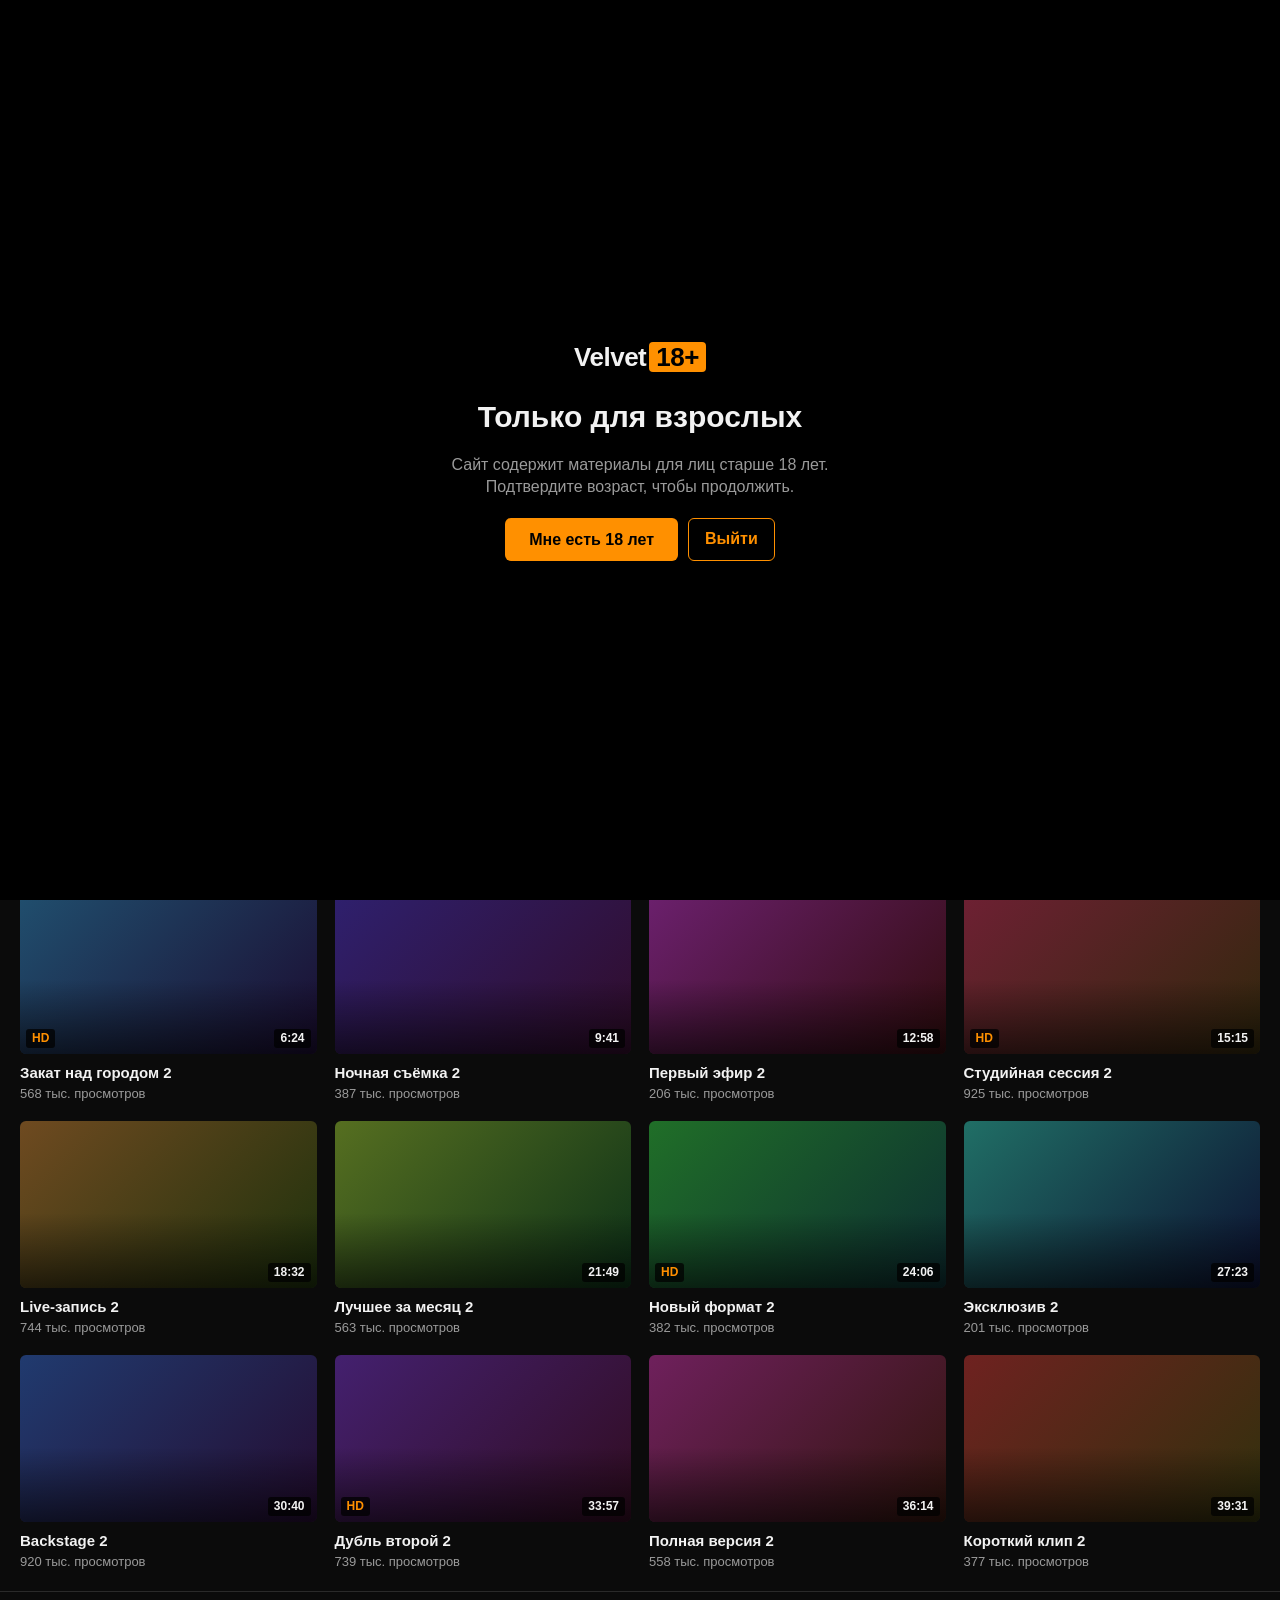
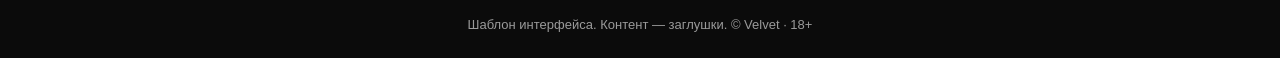
==== pornolight/index.html @ 8020f04d "Add files via upload" ====
<!DOCTYPE html>
<html lang="ru">
<head>
<meta charset="utf-8">
<meta name="viewport" content="width=device-width, initial-scale=1, viewport-fit=cover">
<title>Velvet — видеоплатформа 18+</title>
<link rel="stylesheet" href="assets/css/styles.css">
</head>
<body>
<div class="gate" id="gate" role="dialog" aria-modal="true" aria-labelledby="gt">
  <div>
    <div class="logo" style="margin-bottom:20px">Velvet<b>18+</b></div>
    <h1 id="gt">Только для взрослых</h1>
    <p>Сайт содержит материалы для лиц старше 18 лет. Подтвердите возраст, чтобы продолжить.</p>
    <div class="row">
      <button class="yes" id="yes">Мне есть 18 лет</button>
      <a class="btn" href="about:blank" style="text-decoration:none">Выйти</a>
    </div>
  </div>
</div>

<header>
  <div class="logo">Velvet<b>Tube</b></div>
  <form class="search" id="sf" role="search">
    <input id="q" type="search" placeholder="Поиск видео" aria-label="Поиск видео">
    <button type="submit">Найти</button>
  </form>
  <button class="btn" type="button">Войти</button>
  <button class="btn" id="register-open" type="button" style="background:var(--accent);color:var(--accent-ink)">Регистрация</button>
</header>
<nav id="tabs" aria-label="Категории"></nav>

<main>
  <h2 id="title">Новое</h2>
  <div class="grid" id="grid"></div>
  <p class="empty hidden" id="empty">Ничего не найдено. Измените запрос или выберите другую категорию.</p>
</main>

<footer>Шаблон интерфейса. Контент — заглушки. © Velvet · 18+</footer>

<dialog id="dlg">
  <div class="player" id="pl">Здесь будет видеоплеер</div>
  <div class="dlg-body">
    <h3 id="dt" style="margin:0 0 4px"></h3>
    <div class="meta" id="dm"></div>
    <div style="margin-top:14px"><button class="btn" id="close" type="button">Закрыть</button></div>
  </div>
</dialog>


<dialog id="register-dialog" aria-labelledby="register-title">
  <form class="register-form" id="register-form">
    <button class="register-dismiss" type="button" id="register-close" aria-label="Закрыть">×</button>
    <p class="register-kicker">VELVET · 18+</p>
    <h2 id="register-title">Создать аккаунт</h2>
    <p class="register-intro">Укажите email и придумайте пароль.</p>
    <label for="register-email">Электронная почта</label>
    <input id="register-email" name="email" type="email" autocomplete="email" placeholder="name@example.com" required>
    <label for="register-password">Пароль</label>
    <input id="register-password" name="password" type="password" autocomplete="new-password" minlength="8" placeholder="Не менее 8 символов" required>
    <label for="register-confirm">Повторите пароль</label>
    <input id="register-confirm" name="confirm" type="password" autocomplete="new-password" minlength="8" placeholder="Введите пароль ещё раз" required>
    <p class="register-error hidden" id="register-error" role="alert"></p>
    <p class="register-success hidden" id="register-success" role="status">Форма заполнена. Подключите сервер регистрации, чтобы создать аккаунт.</p>
    <button class="register-submit" type="submit">Продолжить</button>
    <p class="register-note">Демонстрационная форма: аккаунт и пароль не сохраняются.</p>
  </form>
</dialog>
<script src="assets/js/app.js" defer></script>
</body>
</html>
---- pornolight/assets/css/styles.css ----
:root{--bg:#000;--panel:#141414;--line:#2a2a2a;--text:#f2f2f2;--muted:#9a9a9a;--accent:#ff9000;--accent-ink:#000;color-scheme:dark;
box-sizing:border-box;padding-top:env(safe-area-inset-top,0px);padding-bottom:env(safe-area-inset-bottom,0px)}
@media (prefers-color-scheme:light){:root:not([data-theme="dark"]){--bg:#0b0b0b}}
*{box-sizing:border-box}
body{margin:0;background:var(--bg);color:var(--text);font-family:"Helvetica Neue",Arial,sans-serif;line-height:1.4}
header{position:sticky;top:env(safe-area-inset-top,0px);z-index:5;background:var(--bg);border-bottom:1px solid var(--line);display:flex;gap:16px;align-items:center;padding:12px 20px;flex-wrap:wrap}
.logo{font-weight:800;font-size:26px;letter-spacing:-.5px}
.logo b{background:var(--accent);color:var(--accent-ink);padding:0 7px;border-radius:4px;margin-left:3px}
.search{flex:1;min-width:200px;display:flex}
.search input{flex:1;background:var(--panel);border:1px solid var(--line);color:var(--text);padding:10px 14px;border-radius:6px 0 0 6px;font-size:15px}
.search button{background:var(--accent);color:var(--accent-ink);border:0;padding:0 18px;font-weight:700;border-radius:0 6px 6px 0;cursor:pointer}
.btn{background:transparent;border:1px solid var(--accent);color:var(--accent);padding:9px 16px;border-radius:6px;font-weight:700;cursor:pointer}
nav{display:flex;gap:8px;padding:12px 20px;overflow-x:auto;border-bottom:1px solid var(--line)}
nav button{background:var(--panel);color:var(--text);border:1px solid var(--line);padding:8px 14px;border-radius:20px;cursor:pointer;white-space:nowrap;font-size:14px}
nav button[aria-pressed="true"]{background:var(--accent);color:var(--accent-ink);border-color:var(--accent);font-weight:700}
nav button:focus-visible,.btn:focus-visible,.card:focus-visible,.search button:focus-visible{outline:2px solid #fff;outline-offset:2px}
main{padding:20px;max-width:1400px;margin:0 auto}
h2{font-size:20px;margin:0 0 14px;border-left:4px solid var(--accent);padding-left:10px}
.grid{display:grid;grid-template-columns:repeat(auto-fill,minmax(240px,1fr));gap:18px}
.card{background:none;border:0;color:inherit;text-align:left;padding:0;cursor:pointer;font:inherit}
.thumb{aspect-ratio:16/9;border-radius:6px;position:relative;overflow:hidden}
.thumb::after{content:"";position:absolute;inset:0;background:linear-gradient(transparent 55%,rgba(0,0,0,.6))}
.dur,.hd{position:absolute;bottom:6px;z-index:1;font-size:12px;font-weight:700;background:rgba(0,0,0,.75);padding:1px 6px;border-radius:3px}
.dur{right:6px}.hd{left:6px;color:var(--accent)}
.card h3{font-size:15px;margin:8px 0 2px;font-weight:600}
.card:hover h3{color:var(--accent)}
.meta{font-size:13px;color:var(--muted)}
.empty{color:var(--muted);padding:40px 0}
footer{border-top:1px solid var(--line);padding:24px 20px;color:var(--muted);font-size:13px;text-align:center}
dialog{background:var(--panel);color:var(--text);border:1px solid var(--line);border-radius:10px;padding:0;width:min(860px,94vw)}
dialog::backdrop{background:rgba(0,0,0,.85)}
.player{aspect-ratio:16/9;display:grid;place-items:center;color:#fff;font-size:15px;text-align:center;padding:20px}
.dlg-body{padding:16px 20px}
.gate{position:fixed;inset:0;z-index:20;background:#000;display:grid;place-items:center;padding:20px}
.gate div{max-width:440px;text-align:center}
.gate h1{font-size:30px;margin:0 0 10px}
.gate p{color:var(--muted)}
.gate .row{display:flex;gap:10px;justify-content:center;margin-top:20px}
.gate .yes{background:var(--accent);color:var(--accent-ink);border:0;padding:12px 24px;border-radius:6px;font-weight:800;cursor:pointer;font-size:16px}
.hidden{display:none}

/* Registration dialog */
#register-dialog{width:min(440px,94vw);max-height:90vh;overflow:auto;padding:0}
.register-form{position:relative;display:flex;flex-direction:column;gap:9px;padding:30px}
.register-form h2{margin:0;font-size:24px}
.register-kicker{color:var(--accent);font-size:12px;font-weight:800;letter-spacing:1.5px;margin:0 0 3px}
.register-intro,.register-note{color:var(--muted);font-size:13px;margin:0 0 8px}
.register-form label{font-size:13px;font-weight:700;margin-top:4px}
.register-form input{width:100%;background:#090909;border:1px solid var(--line);border-radius:6px;color:var(--text);padding:12px;font:inherit}
.register-form input:focus{outline:2px solid var(--accent);outline-offset:1px}
.register-dismiss{position:absolute;right:18px;top:16px;border:0;background:none;color:var(--muted);font-size:26px;cursor:pointer}
.register-submit{margin-top:8px;padding:12px;background:var(--accent);color:var(--accent-ink);border:0;border-radius:6px;font:inherit;font-weight:800;cursor:pointer}
.register-error{margin:2px 0;color:#ff7777;font-size:13px}
.register-success{margin:2px 0;color:#8ed9a0;font-size:13px}
.register-note{text-align:center;margin:2px 0 0;font-size:11px}
#register-open:focus-visible,.register-submit:focus-visible,.register-dismiss:focus-visible{outline:2px solid #fff;outline-offset:3px}
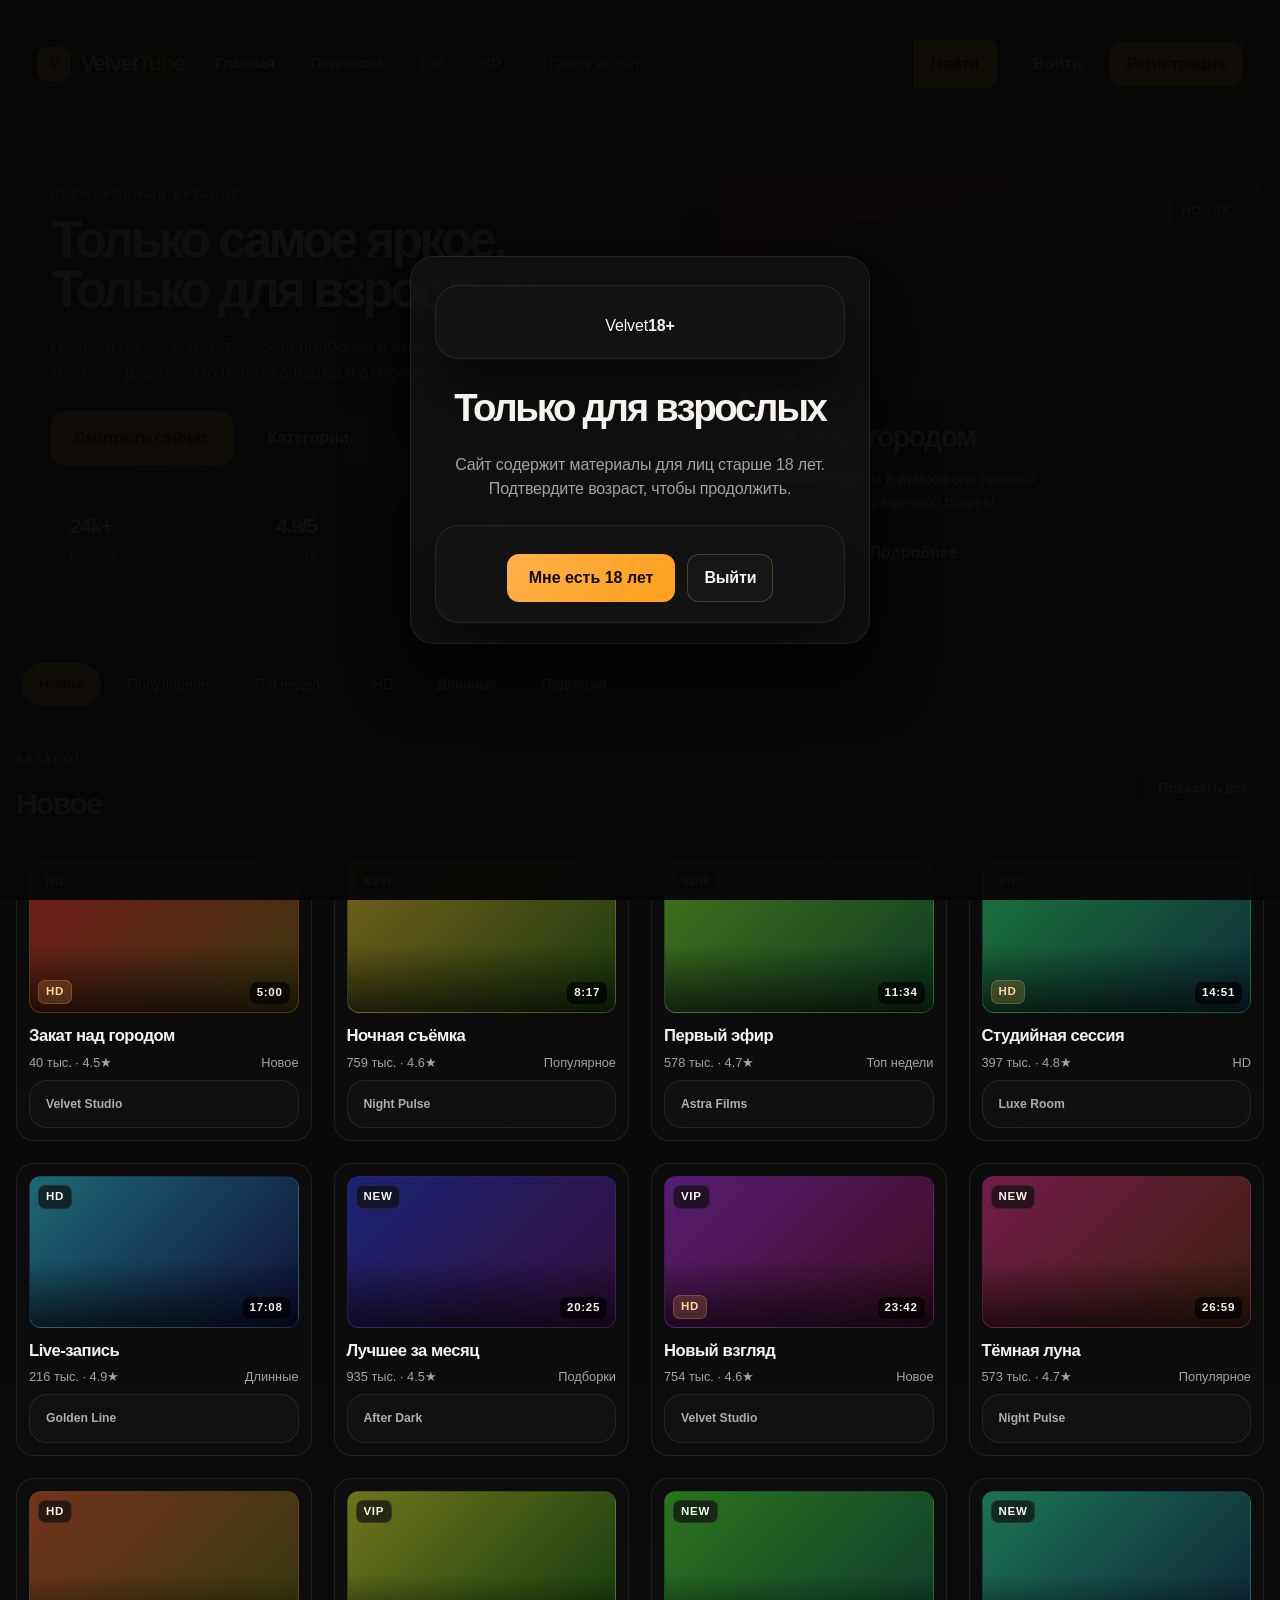
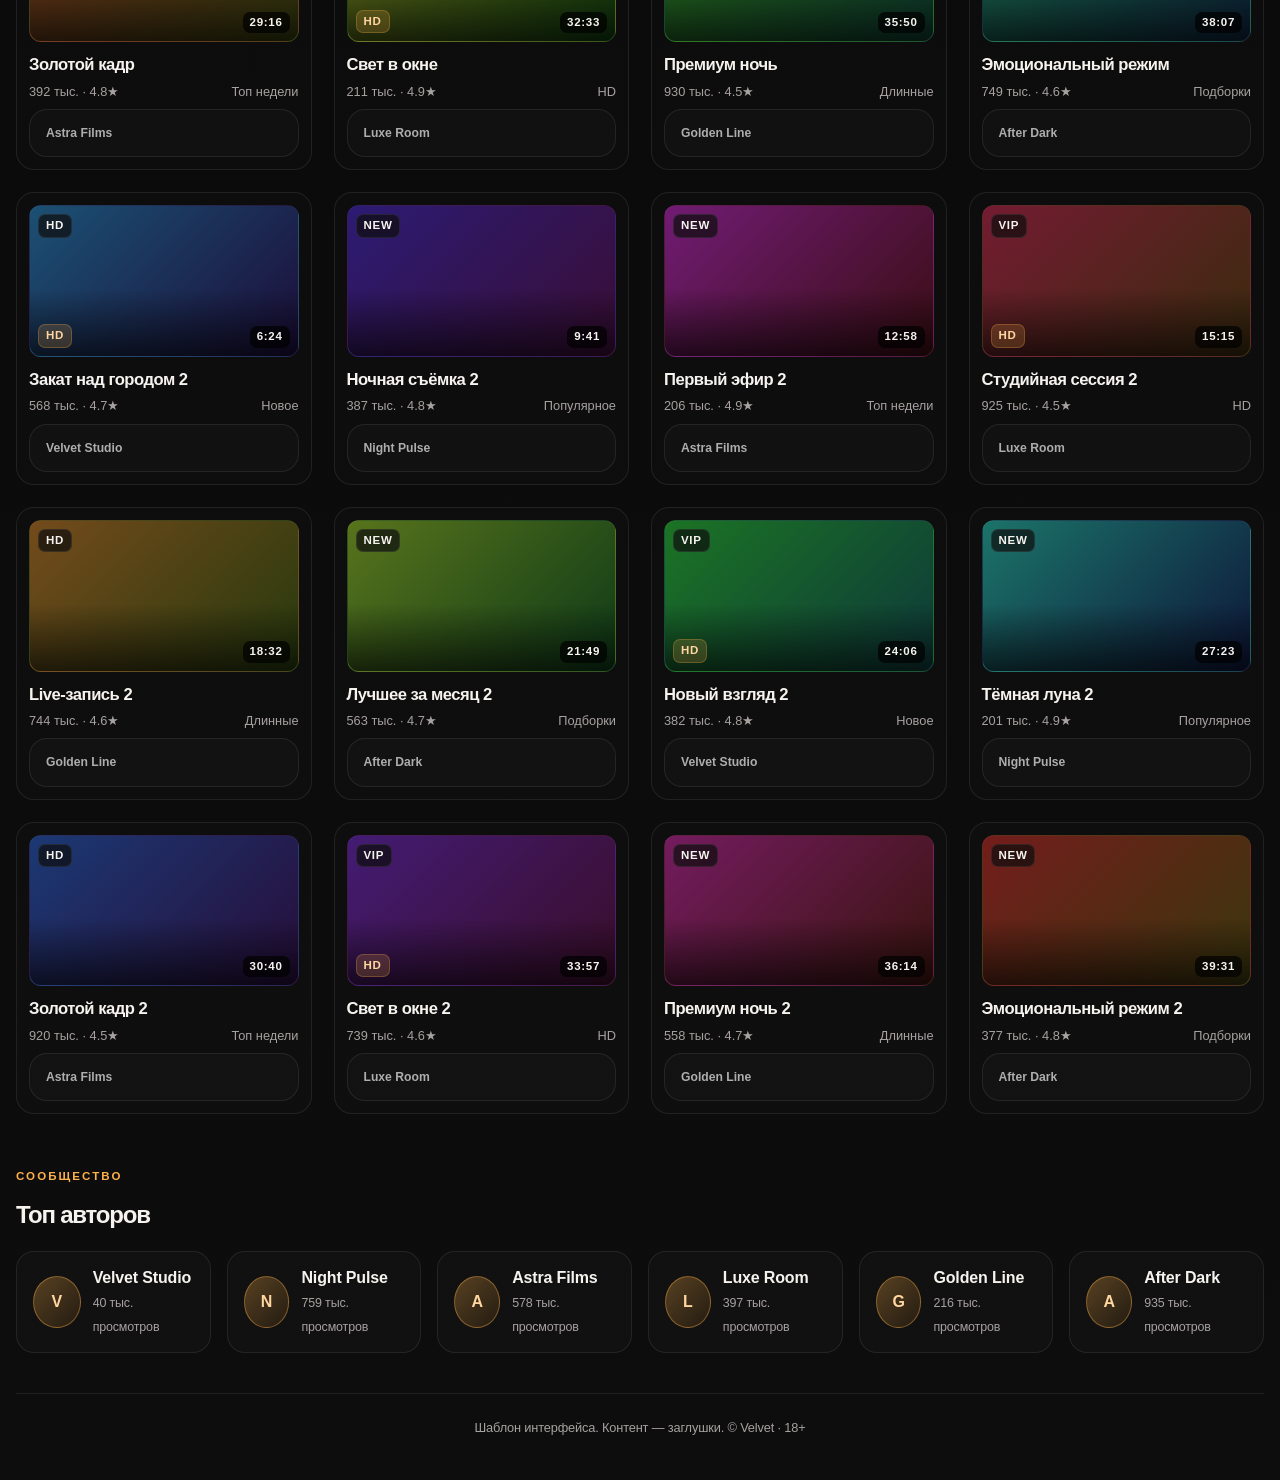
==== commit 14440f9f: "Upgrade the project into a cleaner premium-quality dark video portal with better structure, styling," ====
--- a/pornolight/index.html
+++ b/pornolight/index.html
@@ -19,24 +19,102 @@
   </div>
 </div>
 
-<header>
-  <div class="logo">Velvet<b>Tube</b></div>
-  <form class="search" id="sf" role="search">
-    <input id="q" type="search" placeholder="Поиск видео" aria-label="Поиск видео">
-    <button type="submit">Найти</button>
-  </form>
-  <button class="btn" type="button">Войти</button>
-  <button class="btn" id="register-open" type="button" style="background:var(--accent);color:var(--accent-ink)">Регистрация</button>
-</header>
-<nav id="tabs" aria-label="Категории"></nav>
+<div class="app-shell">
+  <header class="topbar">
+    <div class="brand" aria-label="VelvetTube">
+      <span class="brand-mark">V</span>
+      <span>Velvet<span>Tube</span></span>
+    </div>
 
-<main>
-  <h2 id="title">Новое</h2>
-  <div class="grid" id="grid"></div>
-  <p class="empty hidden" id="empty">Ничего не найдено. Измените запрос или выберите другую категорию.</p>
-</main>
+    <nav class="nav-links" aria-label="Главная навигация">
+      <button type="button" class="nav-link active">Главная</button>
+      <button type="button" class="nav-link">Подписки</button>
+      <button type="button" class="nav-link">Топ</button>
+      <button type="button" class="nav-link">HD</button>
+    </nav>
 
-<footer>Шаблон интерфейса. Контент — заглушки. © Velvet · 18+</footer>
+    <form class="search" id="sf" role="search">
+      <input id="q" type="search" placeholder="Поиск видео" aria-label="Поиск видео">
+      <button type="submit">Найти</button>
+    </form>
+
+    <div class="header-actions">
+      <button class="btn btn-ghost" type="button">Войти</button>
+      <button class="btn btn-primary" id="register-open" type="button">Регистрация</button>
+    </div>
+  </header>
+
+  <section class="hero">
+    <div class="hero-copy">
+      <p class="eyebrow">Премиальный каталог</p>
+      <h1>Только самое яркое. Только для взрослых.</h1>
+      <p class="hero-text">Горячие релизы, тематические подборки и эксклюзивный контент в одном месте — для тех, кто ценит качество и атмосферу.</p>
+      <div class="hero-actions">
+        <button class="btn btn-primary large" type="button" id="hero-play">Смотреть сейчас</button>
+        <button class="btn btn-ghost large" type="button" id="hero-categories">Категории</button>
+      </div>
+      <div class="stats" aria-label="Статистика платформы">
+        <div>
+          <strong>24k+</strong>
+          <span>релизов</span>
+        </div>
+        <div>
+          <strong>4.9/5</strong>
+          <span>оценка</span>
+        </div>
+        <div>
+          <strong>18+</strong>
+          <span>только для взрослых</span>
+        </div>
+      </div>
+    </div>
+
+    <div class="hero-feature" id="featured" aria-live="polite">
+      <div class="feature-badge" id="featured-badge">HD · 4K</div>
+      <div class="feature-poster" id="featured-poster"></div>
+      <div class="feature-info">
+        <div class="meta-row">
+          <span class="dot"></span>
+          <span id="featured-category">Новое</span>
+          <span id="featured-duration">38:12</span>
+        </div>
+        <h2 id="featured-title">Ночной эфир</h2>
+        <p id="featured-desc">Подборка лучших сцен, ярких моментов и атмосферных релизов в стиле premium-платформы.</p>
+        <div class="feature-controls">
+          <button class="chip primary" id="featured-action" type="button">Смотреть</button>
+          <button class="chip" id="featured-more" type="button">Подробнее</button>
+        </div>
+      </div>
+    </div>
+  </section>
+
+  <nav id="tabs" class="tabs" aria-label="Категории"></nav>
+
+  <main class="content">
+    <section class="section-heading">
+      <div>
+        <p class="eyebrow">Каталог</p>
+        <h2 id="title">Новое</h2>
+      </div>
+      <button class="btn btn-ghost small" type="button">Показать всё</button>
+    </section>
+
+    <div class="grid" id="grid"></div>
+    <p class="empty hidden" id="empty">Ничего не найдено. Измените запрос или выберите другую категорию.</p>
+
+    <section class="secondary-panel">
+      <div class="panel-header">
+        <div>
+          <p class="eyebrow">Сообщество</p>
+          <h3>Топ авторов</h3>
+        </div>
+      </div>
+      <div class="creator-list" id="creator-list"></div>
+    </section>
+  </main>
+
+  <footer>Шаблон интерфейса. Контент — заглушки. © Velvet · 18+</footer>
+</div>
 
 <dialog id="dlg">
   <div class="player" id="pl">Здесь будет видеоплеер</div>
@@ -46,7 +124,6 @@
     <div style="margin-top:14px"><button class="btn" id="close" type="button">Закрыть</button></div>
   </div>
 </dialog>
-
 
 <dialog id="register-dialog" aria-labelledby="register-title">
   <form class="register-form" id="register-form">
@@ -65,7 +142,8 @@
     <button class="register-submit" type="submit">Продолжить</button>
     <p class="register-note">Демонстрационная форма: аккаунт и пароль не сохраняются.</p>
   </form>
-</dialog>
+</dialog>
+
 <script src="assets/js/app.js" defer></script>
 </body>
 </html>
--- a/pornolight/assets/css/styles.css
+++ b/pornolight/assets/css/styles.css
@@ -1,56 +1,735 @@
-:root{--bg:#000;--panel:#141414;--line:#2a2a2a;--text:#f2f2f2;--muted:#9a9a9a;--accent:#ff9000;--accent-ink:#000;color-scheme:dark;
-box-sizing:border-box;padding-top:env(safe-area-inset-top,0px);padding-bottom:env(safe-area-inset-bottom,0px)}
-@media (prefers-color-scheme:light){:root:not([data-theme="dark"]){--bg:#0b0b0b}}
-*{box-sizing:border-box}
-body{margin:0;background:var(--bg);color:var(--text);font-family:"Helvetica Neue",Arial,sans-serif;line-height:1.4}
-header{position:sticky;top:env(safe-area-inset-top,0px);z-index:5;background:var(--bg);border-bottom:1px solid var(--line);display:flex;gap:16px;align-items:center;padding:12px 20px;flex-wrap:wrap}
-.logo{font-weight:800;font-size:26px;letter-spacing:-.5px}
-.logo b{background:var(--accent);color:var(--accent-ink);padding:0 7px;border-radius:4px;margin-left:3px}
-.search{flex:1;min-width:200px;display:flex}
-.search input{flex:1;background:var(--panel);border:1px solid var(--line);color:var(--text);padding:10px 14px;border-radius:6px 0 0 6px;font-size:15px}
-.search button{background:var(--accent);color:var(--accent-ink);border:0;padding:0 18px;font-weight:700;border-radius:0 6px 6px 0;cursor:pointer}
-.btn{background:transparent;border:1px solid var(--accent);color:var(--accent);padding:9px 16px;border-radius:6px;font-weight:700;cursor:pointer}
-nav{display:flex;gap:8px;padding:12px 20px;overflow-x:auto;border-bottom:1px solid var(--line)}
-nav button{background:var(--panel);color:var(--text);border:1px solid var(--line);padding:8px 14px;border-radius:20px;cursor:pointer;white-space:nowrap;font-size:14px}
-nav button[aria-pressed="true"]{background:var(--accent);color:var(--accent-ink);border-color:var(--accent);font-weight:700}
-nav button:focus-visible,.btn:focus-visible,.card:focus-visible,.search button:focus-visible{outline:2px solid #fff;outline-offset:2px}
-main{padding:20px;max-width:1400px;margin:0 auto}
-h2{font-size:20px;margin:0 0 14px;border-left:4px solid var(--accent);padding-left:10px}
-.grid{display:grid;grid-template-columns:repeat(auto-fill,minmax(240px,1fr));gap:18px}
-.card{background:none;border:0;color:inherit;text-align:left;padding:0;cursor:pointer;font:inherit}
-.thumb{aspect-ratio:16/9;border-radius:6px;position:relative;overflow:hidden}
-.thumb::after{content:"";position:absolute;inset:0;background:linear-gradient(transparent 55%,rgba(0,0,0,.6))}
-.dur,.hd{position:absolute;bottom:6px;z-index:1;font-size:12px;font-weight:700;background:rgba(0,0,0,.75);padding:1px 6px;border-radius:3px}
-.dur{right:6px}.hd{left:6px;color:var(--accent)}
-.card h3{font-size:15px;margin:8px 0 2px;font-weight:600}
-.card:hover h3{color:var(--accent)}
-.meta{font-size:13px;color:var(--muted)}
-.empty{color:var(--muted);padding:40px 0}
-footer{border-top:1px solid var(--line);padding:24px 20px;color:var(--muted);font-size:13px;text-align:center}
-dialog{background:var(--panel);color:var(--text);border:1px solid var(--line);border-radius:10px;padding:0;width:min(860px,94vw)}
-dialog::backdrop{background:rgba(0,0,0,.85)}
-.player{aspect-ratio:16/9;display:grid;place-items:center;color:#fff;font-size:15px;text-align:center;padding:20px}
-.dlg-body{padding:16px 20px}
-.gate{position:fixed;inset:0;z-index:20;background:#000;display:grid;place-items:center;padding:20px}
-.gate div{max-width:440px;text-align:center}
-.gate h1{font-size:30px;margin:0 0 10px}
-.gate p{color:var(--muted)}
-.gate .row{display:flex;gap:10px;justify-content:center;margin-top:20px}
-.gate .yes{background:var(--accent);color:var(--accent-ink);border:0;padding:12px 24px;border-radius:6px;font-weight:800;cursor:pointer;font-size:16px}
-.hidden{display:none}
-
-/* Registration dialog */
-#register-dialog{width:min(440px,94vw);max-height:90vh;overflow:auto;padding:0}
-.register-form{position:relative;display:flex;flex-direction:column;gap:9px;padding:30px}
-.register-form h2{margin:0;font-size:24px}
-.register-kicker{color:var(--accent);font-size:12px;font-weight:800;letter-spacing:1.5px;margin:0 0 3px}
-.register-intro,.register-note{color:var(--muted);font-size:13px;margin:0 0 8px}
-.register-form label{font-size:13px;font-weight:700;margin-top:4px}
-.register-form input{width:100%;background:#090909;border:1px solid var(--line);border-radius:6px;color:var(--text);padding:12px;font:inherit}
-.register-form input:focus{outline:2px solid var(--accent);outline-offset:1px}
-.register-dismiss{position:absolute;right:18px;top:16px;border:0;background:none;color:var(--muted);font-size:26px;cursor:pointer}
-.register-submit{margin-top:8px;padding:12px;background:var(--accent);color:var(--accent-ink);border:0;border-radius:6px;font:inherit;font-weight:800;cursor:pointer}
-.register-error{margin:2px 0;color:#ff7777;font-size:13px}
-.register-success{margin:2px 0;color:#8ed9a0;font-size:13px}
-.register-note{text-align:center;margin:2px 0 0;font-size:11px}
-#register-open:focus-visible,.register-submit:focus-visible,.register-dismiss:focus-visible{outline:2px solid #fff;outline-offset:3px}+:root{
+  --bg: #090909;
+  --bg-elevated: #121212;
+  --panel: rgba(19, 19, 19, 0.9);
+  --panel-strong: #1b1b1b;
+  --line: rgba(255,255,255,0.08);
+  --line-strong: rgba(255,180,92,0.25);
+  --text: #f6f3ef;
+  --muted: #a7a1a0;
+  --accent: #ffb14a;
+  --accent-strong: #ff9f1c;
+  --accent-ink: #120c05;
+  --soft: #ffd6a0;
+  --shadow: rgba(0, 0, 0, 0.46);
+  --success: #8fd9a3;
+  --danger: #ff7d7d;
+  color-scheme: dark;
+  box-sizing: border-box;
+  padding-top: env(safe-area-inset-top, 0px);
+  padding-bottom: env(safe-area-inset-bottom, 0px);
+}
+
+* { box-sizing: border-box; }
+
+html { scroll-behavior: smooth; }
+
+body {
+  margin: 0;
+  min-height: 100vh;
+  background:
+    radial-gradient(circle at top, rgba(255, 177, 74, 0.12), transparent 25%),
+    linear-gradient(180deg, #080808 0%, #0d0d0d 100%);
+  color: var(--text);
+  font-family: "Helvetica Neue", Arial, sans-serif;
+  line-height: 1.5;
+  letter-spacing: -0.01em;
+}
+
+button, input { font: inherit; }
+
+a { color: inherit; text-decoration: none; }
+
+.app-shell {
+  width: min(1420px, calc(100% - 32px));
+  margin: 0 auto;
+  padding-bottom: 32px;
+}
+
+.topbar {
+  position: sticky;
+  top: 0;
+  z-index: 12;
+  display: flex;
+  align-items: center;
+  gap: 18px;
+  padding: 18px 20px 16px;
+  margin-top: 18px;
+  border: 1px solid var(--line);
+  border-radius: 18px;
+  background: rgba(13, 13, 13, 0.8);
+  backdrop-filter: blur(16px);
+  box-shadow: 0 12px 28px var(--shadow);
+}
+
+.brand {
+  display: inline-flex;
+  align-items: center;
+  gap: 10px;
+  font-size: 1.4rem;
+  font-weight: 800;
+  letter-spacing: -0.06em;
+  white-space: nowrap;
+}
+
+.brand-mark {
+  display: grid;
+  place-items: center;
+  width: 34px;
+  height: 34px;
+  background: linear-gradient(135deg, var(--accent), var(--accent-strong));
+  color: var(--accent-ink);
+  border-radius: 10px;
+  box-shadow: 0 10px 20px rgba(255, 177, 74, 0.3);
+  font-size: 1.05rem;
+}
+
+.brand span span { color: var(--accent); }
+
+.nav-links {
+  display: flex;
+  align-items: center;
+  gap: 10px;
+  flex-wrap: wrap;
+}
+
+.nav-link {
+  appearance: none;
+  border: 1px solid transparent;
+  background: transparent;
+  color: var(--muted);
+  padding: 8px 12px;
+  border-radius: 999px;
+  font-size: 0.92rem;
+  font-weight: 600;
+  cursor: pointer;
+  transition: 0.2s ease;
+}
+
+.nav-link.active,
+.nav-link:hover {
+  color: var(--text);
+  background: rgba(255,255,255,0.04);
+  border-color: var(--line);
+}
+
+.search {
+  flex: 1;
+  display: flex;
+  align-items: center;
+  min-width: 200px;
+  max-width: 520px;
+  margin-left: auto;
+  border: 1px solid var(--line);
+  border-radius: 14px;
+  overflow: hidden;
+  background: rgba(255,255,255,0.02);
+}
+
+.search input {
+  flex: 1;
+  background: transparent;
+  border: 0;
+  color: var(--text);
+  padding: 14px 16px;
+  font-size: 0.96rem;
+  outline: none;
+}
+
+.search input::placeholder { color: var(--muted); }
+
+.search button {
+  border: 0;
+  background: linear-gradient(135deg, var(--accent), var(--accent-strong));
+  color: var(--accent-ink);
+  font-weight: 800;
+  padding: 0 18px;
+  height: 48px;
+  cursor: pointer;
+}
+
+.header-actions {
+  display: flex;
+  align-items: center;
+  gap: 10px;
+}
+
+.btn {
+  display: inline-flex;
+  align-items: center;
+  justify-content: center;
+  border-radius: 12px;
+  border: 1px solid var(--line-strong);
+  padding: 10px 16px;
+  font-weight: 700;
+  color: var(--text);
+  background: rgba(255,255,255,0.02);
+  cursor: pointer;
+  transition: transform 0.2s ease, border-color 0.2s ease, box-shadow 0.2s ease;
+}
+
+.btn:hover {
+  transform: translateY(-1px);
+  border-color: rgba(255, 177, 74, 0.5);
+}
+
+.btn-primary {
+  background: linear-gradient(135deg, var(--accent), var(--accent-strong));
+  color: var(--accent-ink);
+  border-color: transparent;
+  box-shadow: 0 14px 26px rgba(255, 159, 28, 0.2);
+}
+
+.btn-ghost {
+  background: rgba(255,255,255,0.02);
+}
+
+.btn.large { padding: 14px 22px; }
+.btn.small { padding: 9px 14px; font-size: 0.87rem; }
+
+.hero {
+  display: grid;
+  grid-template-columns: 1.1fr 0.9fr;
+  gap: 28px;
+  align-items: center;
+  margin-top: 22px;
+  padding: 14px 0 0;
+}
+
+.hero-copy,
+.hero-feature {
+  background: rgba(255,255,255,0.02);
+  border: 1px solid var(--line);
+  border-radius: 26px;
+  box-shadow: 0 24px 58px rgba(0,0,0,0.28);
+}
+
+.hero-copy {
+  padding: 42px 34px;
+  min-height: 420px;
+  display: flex;
+  flex-direction: column;
+  justify-content: center;
+}
+
+.eyebrow {
+  margin: 0 0 12px;
+  text-transform: uppercase;
+  letter-spacing: 0.18em;
+  font-size: 0.72rem;
+  font-weight: 800;
+  color: var(--accent);
+}
+
+.hero-copy h1 {
+  margin: 0;
+  font-size: clamp(2.3rem, 4vw, 4.5rem);
+  line-height: 0.98;
+  letter-spacing: -0.07em;
+  max-width: 640px;
+}
+
+.hero-text {
+  margin: 18px 0 0;
+  max-width: 620px;
+  color: var(--muted);
+  font-size: 1.08rem;
+}
+
+.hero-actions {
+  margin-top: 26px;
+  display: flex;
+  align-items: center;
+  gap: 12px;
+  flex-wrap: wrap;
+}
+
+.stats {
+  display: grid;
+  grid-template-columns: repeat(3, minmax(120px, 1fr));
+  gap: 18px;
+  margin-top: 28px;
+}
+
+.stats div {
+  background: rgba(255,255,255,0.02);
+  border: 1px solid var(--line);
+  border-radius: 18px;
+  padding: 16px 18px;
+}
+
+.stats strong {
+  display: block;
+  font-size: 1.3rem;
+  letter-spacing: -0.06em;
+}
+
+.stats span {
+  display: block;
+  margin-top: 4px;
+  color: var(--muted);
+  font-size: 0.8rem;
+}
+
+.hero-feature {
+  position: relative;
+  overflow: hidden;
+  min-height: 420px;
+  background: #111;
+  padding: 18px;
+}
+
+.feature-badge {
+  position: absolute;
+  top: 18px;
+  right: 18px;
+  z-index: 2;
+  background: rgba(0,0,0,0.68);
+  border: 1px solid rgba(255,255,255,0.08);
+  color: var(--soft);
+  border-radius: 999px;
+  padding: 8px 12px;
+  font-size: 0.76rem;
+  font-weight: 800;
+  letter-spacing: 0.08em;
+  text-transform: uppercase;
+}
+
+.feature-poster {
+  position: absolute;
+  inset: 0;
+  background: linear-gradient(135deg, rgba(255,177,74,0.2), rgba(255, 130, 53, 0.1)), linear-gradient(135deg, #2f1f0c, #0b0b0b);
+  filter: saturate(1.15);
+}
+
+.feature-poster::after {
+  content: "";
+  position: absolute;
+  inset: 0;
+  background: linear-gradient(180deg, rgba(0,0,0,0.1), rgba(0,0,0,0.72));
+}
+
+.feature-info {
+  position: absolute;
+  inset: auto 0 0 0;
+  z-index: 1;
+  padding: 22px 22px 18px;
+  background: linear-gradient(180deg, transparent, rgba(4,4,4,0.84));
+}
+
+.meta-row {
+  display: flex;
+  align-items: center;
+  gap: 10px;
+  color: var(--soft);
+  font-size: 0.74rem;
+  letter-spacing: 0.08em;
+  text-transform: uppercase;
+  font-weight: 700;
+}
+
+.dot {
+  width: 9px;
+  height: 9px;
+  border-radius: 50%;
+  background: var(--accent);
+  box-shadow: 0 0 12px rgba(255, 177, 74, 0.7);
+}
+
+.feature-info h2 {
+  margin: 12px 0 8px;
+  font-size: clamp(1.8rem, 2vw, 2.8rem);
+  letter-spacing: -0.06em;
+}
+
+.feature-info p {
+  margin: 0;
+  max-width: 68%;
+  color: rgba(255,255,255,0.8);
+  font-size: 0.96rem;
+}
+
+.feature-controls {
+  margin-top: 18px;
+  display: flex;
+  align-items: center;
+  gap: 10px;
+  flex-wrap: wrap;
+}
+
+.chip {
+  border: 1px solid rgba(255,255,255,0.12);
+  background: rgba(0,0,0,0.28);
+  color: var(--text);
+  border-radius: 999px;
+  padding: 9px 14px;
+  font-weight: 700;
+  cursor: pointer;
+}
+
+.chip.primary {
+  background: linear-gradient(135deg, var(--accent), var(--accent-strong));
+  border-color: transparent;
+  color: var(--accent-ink);
+}
+
+.tabs {
+  display: flex;
+  align-items: center;
+  gap: 10px;
+  flex-wrap: wrap;
+  padding: 18px 6px 8px;
+  margin-top: 20px;
+  border-bottom: 1px solid var(--line);
+}
+
+.tabs button {
+  background: rgba(255,255,255,0.02);
+  color: var(--text);
+  border: 1px solid var(--line);
+  border-radius: 999px;
+  padding: 10px 16px;
+  font-size: 0.9rem;
+  cursor: pointer;
+  transition: 0.2s ease;
+}
+
+.tabs button[aria-pressed="true"] {
+  background: linear-gradient(135deg, var(--accent), var(--accent-strong));
+  border-color: transparent;
+  color: var(--accent-ink);
+  font-weight: 800;
+}
+
+.tabs button:focus-visible,
+.btn:focus-visible,
+.card:focus-visible,
+.search button:focus-visible,
+.chip:focus-visible,
+.register-submit:focus-visible,
+.register-dismiss:focus-visible {
+  outline: 2px solid rgba(255,255,255,0.9);
+  outline-offset: 2px;
+}
+
+.content {
+  padding-top: 18px;
+}
+
+.section-heading {
+  display: flex;
+  align-items: center;
+  justify-content: space-between;
+  gap: 12px;
+  margin: 18px 0 22px;
+}
+
+.section-heading h2 {
+  margin: 0;
+  font-size: clamp(1.9rem, 2vw, 2.7rem);
+  letter-spacing: -0.06em;
+}
+
+.grid {
+  display: grid;
+  grid-template-columns: repeat(auto-fill, minmax(240px, 1fr));
+  gap: 22px;
+}
+
+.card {
+  background: rgba(255,255,255,0.01);
+  border: 1px solid var(--line);
+  border-radius: 18px;
+  padding: 12px;
+  color: inherit;
+  text-align: left;
+  cursor: pointer;
+  font: inherit;
+  transition: transform 0.22s ease, border-color 0.22s ease, box-shadow 0.22s ease;
+}
+
+.card:hover {
+  transform: translateY(-4px);
+  border-color: rgba(255, 177, 74, 0.4);
+  box-shadow: 0 20px 32px rgba(0,0,0,0.28);
+}
+
+.thumb {
+  position: relative;
+  aspect-ratio: 16 / 9;
+  border-radius: 12px;
+  overflow: hidden;
+  border: 1px solid rgba(255,255,255,0.04);
+  background: linear-gradient(135deg, #1f1a17, #080808);
+}
+
+.thumb::after {
+  content: "";
+  position: absolute;
+  inset: 0;
+  background: linear-gradient(180deg, transparent 55%, rgba(0,0,0,0.64));
+}
+
+.dur,
+.hd,
+.badge {
+  position: absolute;
+  z-index: 1;
+  font-size: 0.72rem;
+  font-weight: 800;
+  letter-spacing: 0.06em;
+  text-transform: uppercase;
+  padding: 5px 7px;
+  border-radius: 7px;
+  line-height: 1;
+}
+
+.dur {
+  right: 8px;
+  bottom: 8px;
+  background: rgba(0,0,0,0.7);
+}
+
+.hd {
+  left: 8px;
+  bottom: 8px;
+  background: rgba(255,177,74,0.18);
+  color: var(--soft);
+  border: 1px solid rgba(255,177,74,0.25);
+}
+
+.badge {
+  top: 8px;
+  left: 8px;
+  background: rgba(13,13,13,0.7);
+  border: 1px solid rgba(255,255,255,0.08);
+}
+
+.card h3 {
+  margin: 12px 0 6px;
+  font-size: 1.04rem;
+  letter-spacing: -0.03em;
+  line-height: 1.3;
+}
+
+.card:hover h3 { color: var(--accent); }
+
+.meta {
+  display: flex;
+  align-items: center;
+  justify-content: space-between;
+  gap: 10px;
+  color: var(--muted);
+  font-size: 0.8rem;
+}
+
+.card .creator {
+  display: block;
+  margin-top: 8px;
+  color: rgba(255,255,255,0.66);
+  font-size: 0.76rem;
+  font-weight: 700;
+}
+
+.empty {
+  padding: 36px 0 12px;
+  color: var(--muted);
+  text-align: center;
+}
+
+.hidden { display: none !important; }
+
+.secondary-panel {
+  margin-top: 30px;
+  padding: 24px 0 10px;
+}
+
+.panel-header {
+  display: flex;
+  align-items: center;
+  justify-content: space-between;
+  margin-bottom: 18px;
+}
+
+.panel-header h3 {
+  margin: 0;
+  font-size: clamp(1.5rem, 1.6vw, 2rem);
+  letter-spacing: -0.05em;
+}
+
+.creator-list {
+  display: grid;
+  grid-template-columns: repeat(auto-fit, minmax(180px, 1fr));
+  gap: 16px;
+}
+
+.creator {
+  display: flex;
+  align-items: center;
+  gap: 12px;
+  background: rgba(255,255,255,0.02);
+  border: 1px solid var(--line);
+  border-radius: 18px;
+  padding: 14px 16px;
+}
+
+.creator-avatar {
+  width: 52px;
+  height: 52px;
+  display: grid;
+  place-items: center;
+  border-radius: 50%;
+  background: linear-gradient(135deg, rgba(255,177,74,0.3), rgba(255,159,28,0.08));
+  border: 1px solid rgba(255,177,74,0.4);
+  font-weight: 800;
+  color: var(--soft);
+}
+
+.creator-name {
+  display: block;
+  font-weight: 700;
+}
+
+.creator-sub {
+  color: var(--muted);
+  font-size: 0.78rem;
+}
+
+footer {
+  margin-top: 30px;
+  padding: 24px 0 10px;
+  border-top: 1px solid var(--line);
+  color: var(--muted);
+  font-size: 0.8rem;
+  text-align: center;
+}
+
+dialog {
+  background: var(--panel-strong);
+  color: var(--text);
+  border: 1px solid var(--line);
+  border-radius: 20px;
+  padding: 0;
+  width: min(860px, 94vw);
+  box-shadow: 0 30px 60px rgba(0,0,0,0.54);
+}
+
+dialog::backdrop { background: rgba(0,0,0,0.8); }
+
+.player {
+  aspect-ratio: 16 / 9;
+  display: grid;
+  place-items: center;
+  color: rgba(255,255,255,0.9);
+  font-size: 1rem;
+  text-align: center;
+  padding: 16px;
+  background: linear-gradient(135deg, #191919, #090909);
+}
+
+.dlg-body { padding: 18px 22px 22px; }
+
+.gate {
+  position: fixed;
+  inset: 0;
+  z-index: 30;
+  display: grid;
+  place-items: center;
+  padding: 20px;
+  background: rgba(7,7,7,0.96);
+}
+
+.gate div {
+  max-width: 460px;
+  width: 100%;
+  text-align: center;
+  background: rgba(19,19,19,0.8);
+  border: 1px solid var(--line);
+  border-radius: 24px;
+  padding: 28px 24px 20px;
+  box-shadow: 0 30px 60px rgba(0,0,0,0.5);
+}
+
+.gate h1 {
+  font-size: clamp(2rem, 3vw, 2.9rem);
+  margin: 0 0 12px;
+  letter-spacing: -0.06em;
+}
+
+.gate p { color: var(--muted); }
+
+.gate .row {
+  display: flex;
+  flex-wrap: wrap;
+  gap: 12px;
+  justify-content: center;
+  margin-top: 24px;
+}
+
+.gate .yes {
+  background: linear-gradient(135deg, var(--accent), var(--accent-strong));
+  color: var(--accent-ink);
+  border: 0;
+  padding: 12px 22px;
+  border-radius: 12px;
+  font-weight: 800;
+  cursor: pointer;
+  font-size: 1rem;
+}
+
+#register-dialog { width: min(440px, 94vw); max-height: 90vh; overflow: auto; padding: 0; }
+
+.register-form {
+  position: relative;
+  display: flex;
+  flex-direction: column;
+  gap: 9px;
+  padding: 30px;
+}
+
+.register-form h2 { margin: 0; font-size: 1.8rem; letter-spacing: -0.04em; }
+.register-kicker { color: var(--accent); font-size: 0.72rem; font-weight: 800; letter-spacing: 0.16em; margin: 0 0 4px; }
+.register-intro,.register-note { color: var(--muted); font-size: 0.8rem; margin: 0 0 8px; }
+.register-form label { font-size: 0.82rem; font-weight: 700; margin-top: 4px; }
+.register-form input {
+  width: 100%;
+  background: rgba(6,6,6,0.8);
+  border: 1px solid var(--line);
+  border-radius: 12px;
+  color: var(--text);
+  padding: 12px 14px;
+  font: inherit;
+}
+.register-form input:focus { outline: 2px solid rgba(255,177,74,0.7); outline-offset: 1px; }
+.register-dismiss {
+  position: absolute; right: 18px; top: 16px; border: 0; background: none; color: var(--muted); font-size: 2rem; cursor: pointer;
+}
+.register-submit {
+  margin-top: 8px; padding: 12px; background: linear-gradient(135deg, var(--accent), var(--accent-strong)); border: 0; border-radius: 12px; color: var(--accent-ink); font: inherit; font-weight: 800; cursor: pointer;
+}
+.register-error { margin: 2px 0; color: var(--danger); font-size: 0.8rem; }
+.register-success { margin: 2px 0; color: var(--success); font-size: 0.8rem; }
+.register-note { text-align: center; margin: 2px 0 0; font-size: 0.72rem; }
+
+@media (max-width: 980px) {
+  .hero { grid-template-columns: 1fr; }
+  .topbar {
+    flex-wrap: wrap;
+    justify-content: center;
+  }
+  .search { order: 3; width: 100%; max-width: none; margin-left: 0; }
+  .header-actions { margin-left: auto; }
+}
+
+@media (max-width: 640px) {
+  .app-shell { width: min(100% - 18px, 1420px); }
+  .topbar { padding: 14px 14px 12px; margin-top: 10px; }
+  .brand { font-size: 1.1rem; }
+  .nav-links { justify-content: center; }
+  .hero-copy { padding: 24px 18px; }
+  .stats { grid-template-columns: 1fr; }
+  .feature-info p { max-width: 100%; }
+  .grid { grid-template-columns: 1fr; }
+  .header-actions { width: 100%; justify-content: flex-end; }
+  .search button { padding: 0 14px; }
+}
